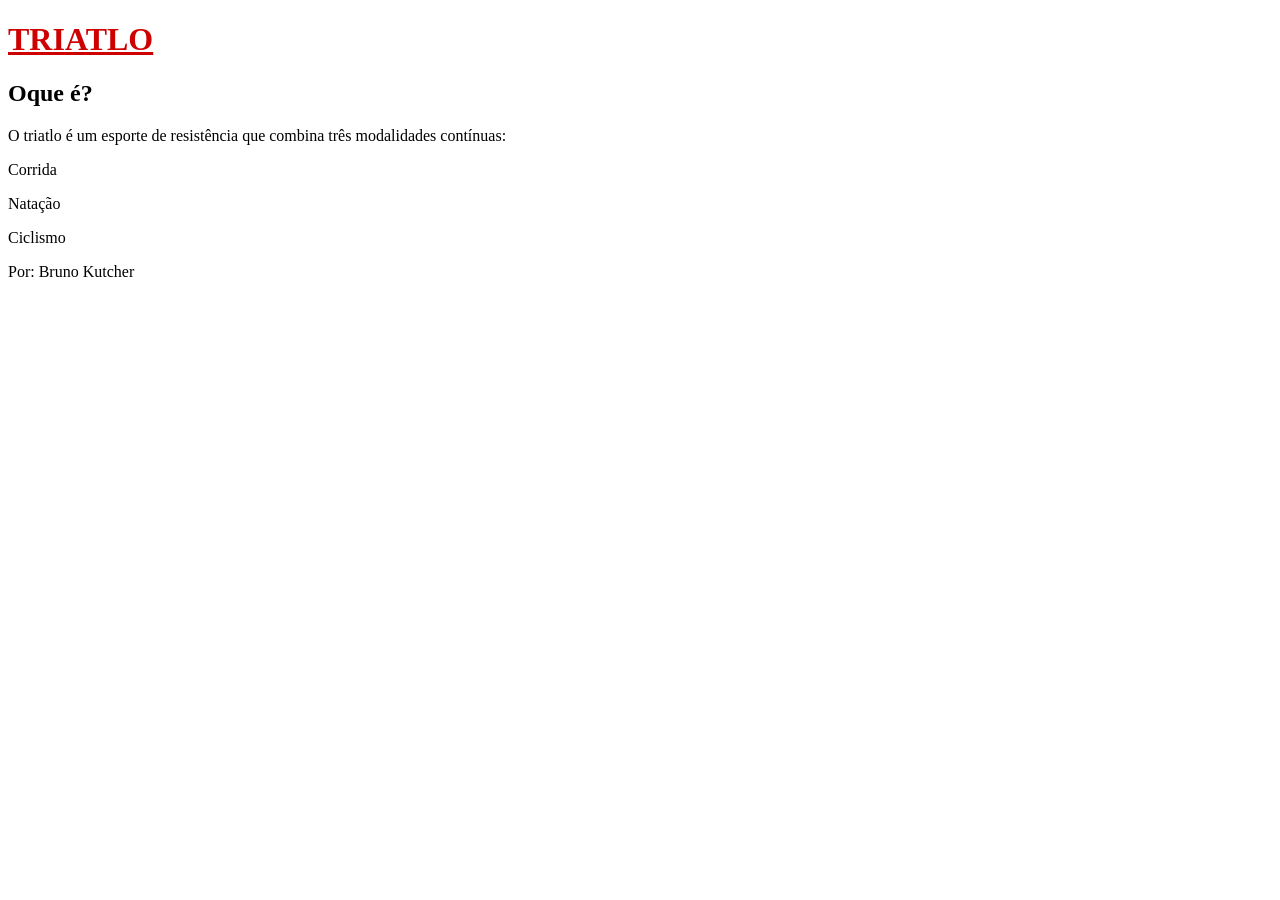
==== index.html @ 80943fdd "atualizado..." ====
<!DOCTYPE html>
<html lang="en">
<head>
    <meta charset="UTF-8">
    <meta name="viewport" content="width=device-width, initial-scale=1.0">
    <link rel="stylesheet" href="style.css">
    <link rel="shortcut icon" href="pngwing.com.ico" type="image/x-icon">
    <title>triatlo</title>
</head>
<body>
    <header>
        <h1>TRIATLO</h1>
        <h2>Oque é?</h2>
        <p>O triatlo é um esporte de resistência que combina três modalidades contínuas:</p>
    </header>
    <div id="lenovo">
        <p>Corrida</p>
        <p>Natação</p>
        <p>Ciclismo</p>
    </div>

    <footer>
        <p>Por: Bruno Kutcher</p>
    </footer>

</body>
</html>
---- style.css ----
h1 {
    text-decoration: underline;
    color: #CE0000;
}
body{
    background-color: rgb(255, 255, 255);
}
div#lenovo{
    font-family: fantasy;
}
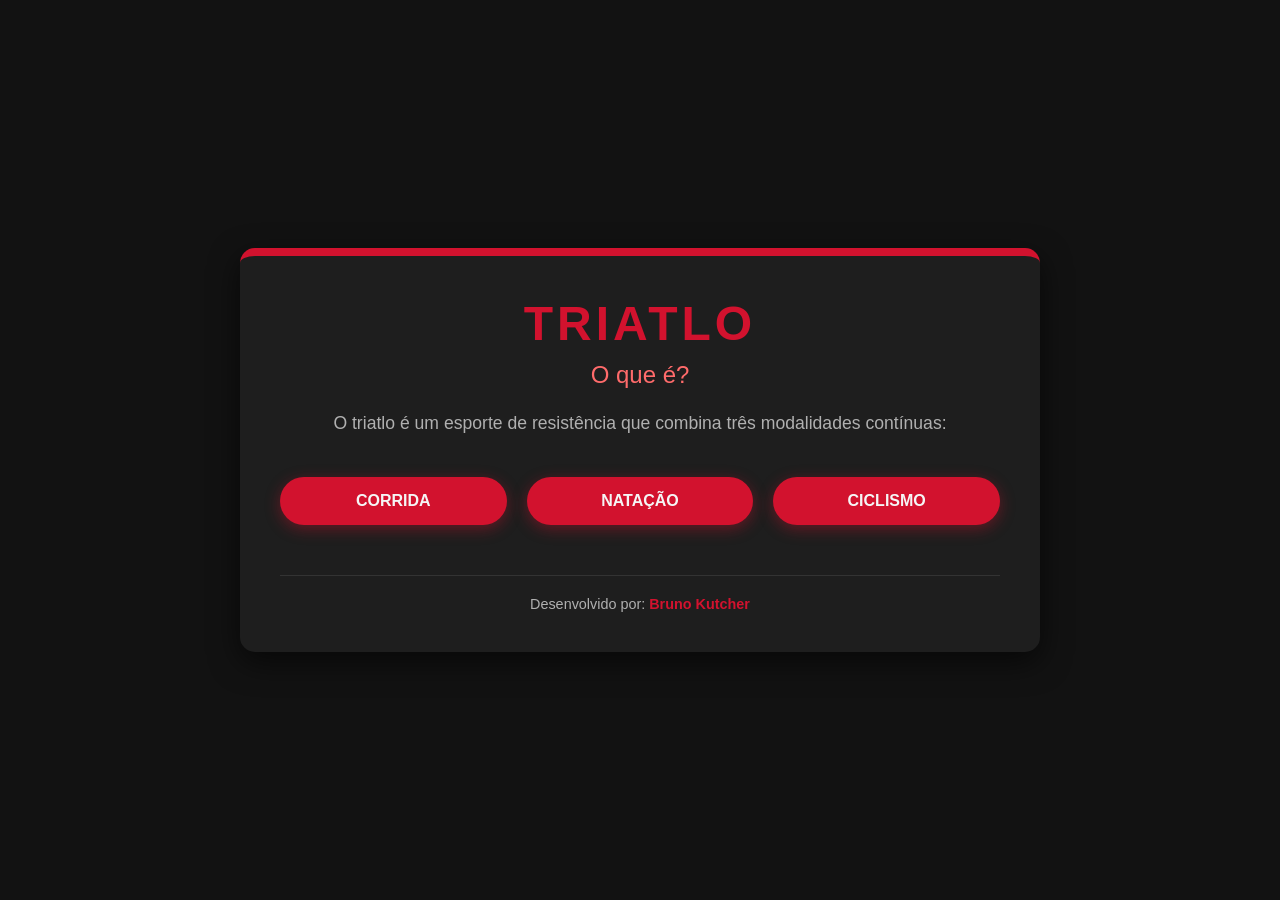
==== commit e35ec66d: "001" ====
--- a/index.html
+++ b/index.html
@@ -1,27 +1,33 @@
 <!DOCTYPE html>
-<html lang="en">
+<html lang="pt-br">
 <head>
     <meta charset="UTF-8">
     <meta name="viewport" content="width=device-width, initial-scale=1.0">
     <link rel="stylesheet" href="style.css">
     <link rel="shortcut icon" href="pngwing.com.ico" type="image/x-icon">
-    <title>triatlo</title>
+    <title>Triatlo - Desafio de Resistência</title>
 </head>
 <body>
-    <header>
-        <h1>TRIATLO</h1>
-        <h2>Oque é?</h2>
-        <p>O triatlo é um esporte de resistência que combina três modalidades contínuas:</p>
-    </header>
-    <div id="lenovo">
-        <p>Corrida</p>
-        <p>Natação</p>
-        <p>Ciclismo</p>
+    <div class="container">
+        <header>
+            <h1>TRIATLO</h1>
+            <h2>O que é?</h2>
+            <p class="description">O triatlo é um esporte de resistência que combina três modalidades contínuas:</p>
+        </header>
+
+        <main>
+            <nav id="modalidades">
+                <ul class="horizontal-list">
+                    <li><a href="corrida.html">Corrida</a></li>
+                    <li><a href="natacao.html">Natação</a></li>
+                    <li><a href="ciclismo.html">Ciclismo</a></li>
+                </ul>
+            </nav>
+        </main>
+
+        <footer>
+            <p>Desenvolvido por: <strong>Bruno Kutcher</strong></p>
+        </footer>
     </div>
-
-    <footer>
-        <p>Por: Bruno Kutcher</p>
-    </footer>
-
 </body>
 </html>
--- a/style.css
+++ b/style.css
@@ -1,10 +1,123 @@
-h1 {
-    text-decoration: underline;
-    color: #CE0000;
+/* Reset básico para garantir consistência entre navegadores */
+* {
+    margin: 0;
+    padding: 0;
+    box-sizing: border-box;
+    font-family: 'Segoe UI', Tahoma, Geneva, Verdana, sans-serif;
 }
-body{
-    background-color: rgb(255, 255, 255);
+
+:root {
+    --primary-red: #D2122E;
+    --dark-red: #8B0000;
+
+    /* Tema escuro */
+    --bg-dark: #121212;
+    --card-dark: #1E1E1E;
+    --card-hover: #2A2A2A;
+    --text-light: #F5F5F5;
+    --text-secondary: #B0B0B0;
+    --border-color: #333;
 }
-div#lenovo{
-    font-family: fantasy;
+
+body {
+    background-color: var(--bg-dark);
+    color: var(--text-light);
+    display: flex;
+    justify-content: center;
+    align-items: center;
+    min-height: 100vh;
+    padding: 20px;
+}
+
+.container {
+    background-color: var(--card-dark);
+    max-width: 800px;
+    width: 100%;
+    padding: 40px;
+    border-radius: 15px;
+    box-shadow: 0 10px 30px rgba(0, 0, 0, 0.6);
+    border-top: 8px solid var(--primary-red);
+    text-align: center;
+}
+
+header h1 {
+    font-size: 3rem;
+    color: var(--primary-red);
+    letter-spacing: 4px;
+    margin-bottom: 10px;
+    text-transform: uppercase;
+}
+
+header h2 {
+    font-size: 1.5rem;
+    color: #ff6b6b;
+    margin-bottom: 20px;
+    font-weight: 400;
+}
+
+.description {
+    font-size: 1.1rem;
+    line-height: 1.6;
+    margin-bottom: 40px;
+    color: var(--text-secondary);
+}
+
+/* Estilização da Lista Horizontal */
+#modalidades {
+    margin: 30px 0;
+}
+
+.horizontal-list {
+    list-style: none;
+    display: flex;
+    justify-content: center;
+    gap: 20px;
+    padding: 0;
+}
+
+.horizontal-list li {
+    flex: 1;
+}
+
+.horizontal-list li a {
+    display: block;
+    padding: 15px 25px;
+    background-color: var(--primary-red);
+    color: var(--text-light);
+    text-decoration: none;
+    font-weight: bold;
+    text-transform: uppercase;
+    border-radius: 50px;
+    transition: all 0.3s ease;
+    box-shadow: 0 4px 15px rgba(210, 18, 46, 0.4);
+}
+
+.horizontal-list li a:hover {
+    background-color: var(--dark-red);
+    transform: translateY(-3px);
+    box-shadow: 0 6px 20px rgba(139, 0, 0, 0.6);
+}
+
+footer {
+    margin-top: 50px;
+    padding-top: 20px;
+    border-top: 1px solid var(--border-color);
+    font-size: 0.9rem;
+    color: var(--text-secondary);
+}
+
+footer strong {
+    color: var(--primary-red);
+}
+
+/* Responsividade para telas menores */
+@media (max-width: 600px) {
+    .horizontal-list {
+        flex-direction: column;
+        gap: 10px;
+    }
+
+    header h1 {
+        font-size: 2rem;
+    }
 }
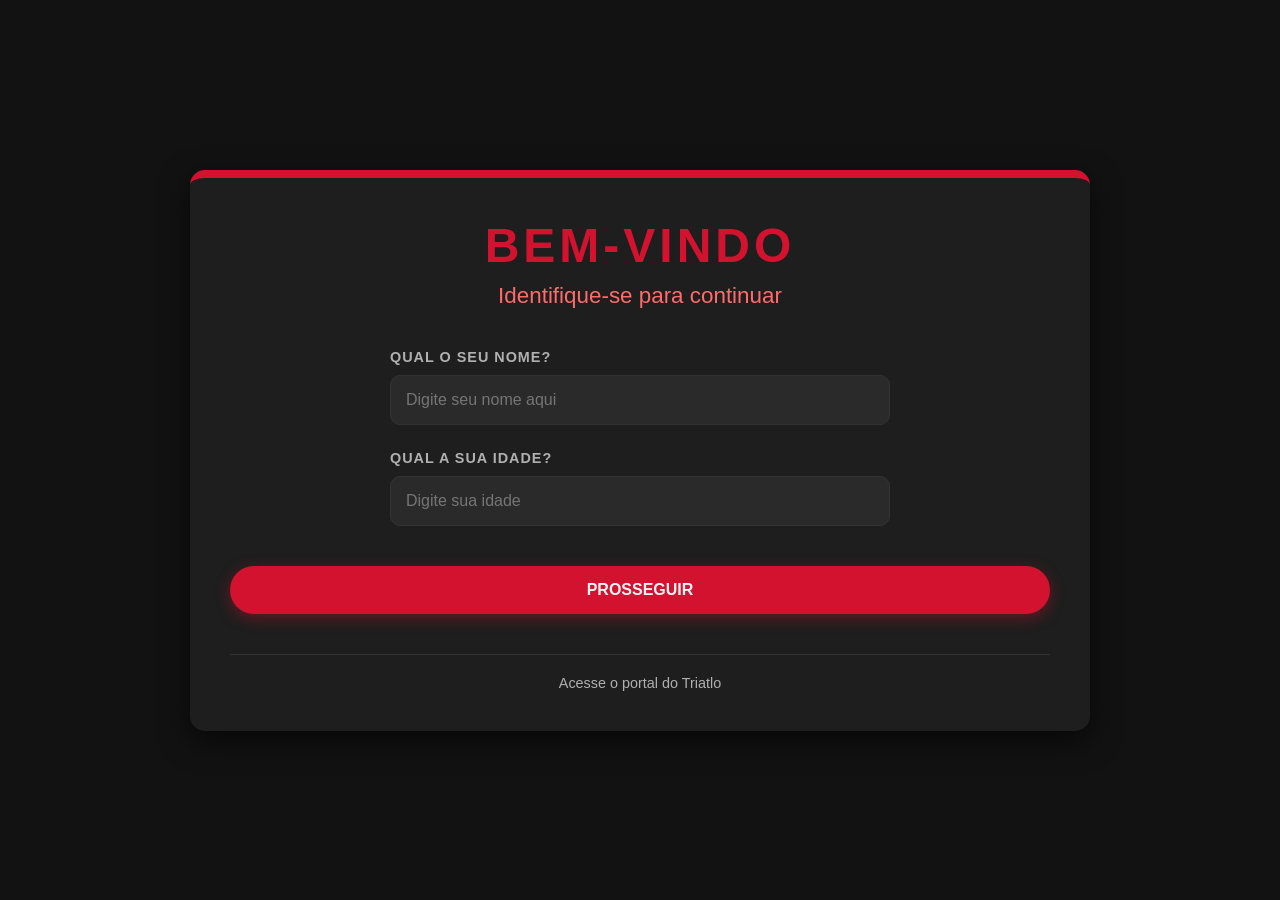
==== commit 91cd307e: "alteracao.nao.lembro.o.numero" ====
--- a/index.html
+++ b/index.html
@@ -5,10 +5,13 @@
     <meta name="viewport" content="width=device-width, initial-scale=1.0">
     <link rel="stylesheet" href="style.css">
     <link rel="shortcut icon" href="pngwing.com.ico" type="image/x-icon">
-    <title>Triatlo - Desafio de Resistência</title>
+    <title>Triatlo</title>
 </head>
 <body>
     <div class="container">
+        <!-- Saudação Personalizada -->
+        <div id="saudacao" class="welcome-msg"></div>
+
         <header>
             <h1>TRIATLO</h1>
             <h2>O que é?</h2>
@@ -26,8 +29,21 @@
         </main>
 
         <footer>
-            <p>Desenvolvido por: <strong>Bruno Kutcher</strong></p>
+            <p>Desenvolvido por: <strong> <a href="https://github.com/brunokoficial" target="_blank" id="bruno">Bruno Kutcher</a></strong></p>
         </footer>
     </div>
+
+    <script>
+        // Recupera o nome do localStorage
+        const nomeUsuario = localStorage.getItem('usuarioNome');
+        const saudacaoDiv = document.getElementById('saudacao');
+
+        if (nomeUsuario) {
+            saudacaoDiv.innerHTML = `<p>Bem-vindo, <strong>${nomeUsuario}</strong>!</p>`;
+        } else {
+            // Se não houver nome (acesso direto), redireciona para a página de login
+            window.location.href = 'acesso.html';
+        }
+    </script>
 </body>
-</html>+</html>
--- a/style.css
+++ b/style.css
@@ -10,7 +10,7 @@
     --primary-red: #D2122E;
     --dark-red: #8B0000;
 
-    /* Tema escuro */
+    /* Tema escuro - style1 */
     --bg-dark: #121212;
     --card-dark: #1E1E1E;
     --card-hover: #2A2A2A;
@@ -20,7 +20,7 @@
 }
 
 body {
-    background-color: var(--bg-dark);
+    background: var(--bg-dark);
     color: var(--text-light);
     display: flex;
     justify-content: center;
@@ -30,94 +30,230 @@
 }
 
 .container {
-    background-color: var(--card-dark);
-    max-width: 800px;
+    background: var(--card-dark);
     width: 100%;
+    max-width: 900px;
     padding: 40px;
+    margin: 40px 0;
     border-radius: 15px;
-    box-shadow: 0 10px 30px rgba(0, 0, 0, 0.6);
     border-top: 8px solid var(--primary-red);
-    text-align: center;
+    box-shadow: 0 10px 30px rgba(0,0,0,.6);
+    text-align: left;
+}
+
+header {
+    text-align: center;
+    margin-bottom: 40px;
 }
 
 header h1 {
+    color: var(--primary-red);
     font-size: 3rem;
-    color: var(--primary-red);
     letter-spacing: 4px;
+    text-transform: uppercase;
     margin-bottom: 10px;
-    text-transform: uppercase;
 }
 
 header h2 {
-    font-size: 1.5rem;
     color: #ff6b6b;
+    font-size: 1.4rem;
+    font-weight: 400;
     margin-bottom: 20px;
-    font-weight: 400;
+}
+
+h3 {
+    color: var(--primary-red);
+    font-size: 1.8rem;
+    margin: 30px 0 15px;
+    border-left: 4px solid var(--primary-red);
+    padding-left: 15px;
+    text-transform: uppercase;
 }
 
 .description {
-    font-size: 1.1rem;
-    line-height: 1.6;
-    margin-bottom: 40px;
     color: var(--text-secondary);
-}
-
-/* Estilização da Lista Horizontal */
+    font-size: 1.05rem;
+    line-height: 1.8;
+    margin-bottom: 30px;
+    text-align: justify;
+}
+
+/* Listas de Benefícios e Distâncias */
+.benefits-list,
+.distances-list {
+    list-style: none;
+    margin-bottom: 30px;
+}
+
+.benefits-list li,
+.distances-list li {
+    background: rgba(255,255,255,.03);
+    margin-bottom: 12px;
+    padding: 15px;
+    border-radius: 8px;
+    border-left: 3px solid var(--primary-red);
+    transition: .3s;
+}
+
+.benefits-list li:hover,
+.distances-list li:hover {
+    background: var(--card-hover);
+}
+
+.benefits-list li strong,
+.distances-list li strong {
+    color: #ff6b6b;
+    display: block;
+    margin-bottom: 5px;
+}
+
+/* Navegação e Botões */
 #modalidades {
-    margin: 30px 0;
+    text-align: center;
+    margin: 40px 0 30px;
 }
 
 .horizontal-list {
-    list-style: none;
     display: flex;
     justify-content: center;
     gap: 20px;
-    padding: 0;
+    list-style: none;
 }
 
 .horizontal-list li {
     flex: 1;
+    min-width: 150px;
 }
 
 .horizontal-list li a {
     display: block;
     padding: 15px 25px;
-    background-color: var(--primary-red);
-    color: var(--text-light);
+    text-align: center;
     text-decoration: none;
+    text-transform: uppercase;
     font-weight: bold;
-    text-transform: uppercase;
+    color: var(--text-light);
+    background: var(--primary-red);
     border-radius: 50px;
-    transition: all 0.3s ease;
-    box-shadow: 0 4px 15px rgba(210, 18, 46, 0.4);
+    transition: .3s;
+    box-shadow: 0 4px 15px rgba(210,18,46,.4);
 }
 
 .horizontal-list li a:hover {
-    background-color: var(--dark-red);
+    background: var(--dark-red);
     transform: translateY(-3px);
-    box-shadow: 0 6px 20px rgba(139, 0, 0, 0.6);
+    box-shadow: 0 6px 20px rgba(139,0,0,.6);
+}
+
+/* Estilos Específicos para Login/Formulário */
+.login-form {
+    margin: 30px 0;
+    text-align: center;
+}
+
+.input-group {
+    margin-bottom: 25px;
+    text-align: left;
+    max-width: 500px;
+    margin-left: auto;
+    margin-right: auto;
+}
+
+.input-group label {
+    display: block;
+    margin-bottom: 10px;
+    color: var(--text-secondary);
+    font-weight: bold;
+    font-size: 0.9rem;
+    text-transform: uppercase;
+    letter-spacing: 1px;
+}
+
+.input-group input {
+    width: 100%;
+    padding: 15px;
+    background-color: var(--card-hover);
+    border: 1px solid var(--border-color);
+    border-radius: 10px;
+    color: var(--text-light);
+    font-size: 1rem;
+    outline: none;
+    transition: all 0.3s;
+}
+
+.input-group input:focus {
+    border-color: var(--primary-red);
+    background-color: #333;
+    box-shadow: 0 0 10px rgba(210, 18, 46, 0.2);
+}
+
+/* Saudação de Boas-vindas */
+.welcome-msg {
+    background-color: rgba(210, 18, 46, 0.1);
+    padding: 12px 25px;
+    border-radius: 50px;
+    display: inline-block;
+    margin-bottom: 30px;
+    border: 1px solid rgba(210, 18, 46, 0.3);
+    text-align: center;
+    width: fit-content;
+}
+
+.welcome-msg p {
+    margin: 0;
+    color: var(--text-light);
+    font-size: 1.1rem;
+}
+
+.welcome-msg strong {
+    color: var(--primary-red);
+}
+
+/* Footer e Links */
+a#bruno {
+    color: var(--primary-red);
+    text-decoration: none;
+    transition: 0.3s;
+}
+
+a#bruno:hover {
+    color: #ff6b6b;
+    text-decoration: underline;
 }
 
 footer {
-    margin-top: 50px;
+    text-align: center;
+    margin-top: 40px;
     padding-top: 20px;
     border-top: 1px solid var(--border-color);
-    font-size: 0.9rem;
     color: var(--text-secondary);
+    font-size: .9rem;
 }
 
 footer strong {
     color: var(--primary-red);
 }
 
-/* Responsividade para telas menores */
+/* Responsividade */
 @media (max-width: 600px) {
+    .container {
+        padding: 20px;
+    }
+
+    header h1 {
+        font-size: 2.2rem;
+    }
+
+    header h2 {
+        font-size: 1.2rem;
+    }
+
     .horizontal-list {
         flex-direction: column;
         gap: 10px;
     }
 
-    header h1 {
-        font-size: 2rem;
+    .horizontal-list li {
+        min-width: auto;
     }
 }
